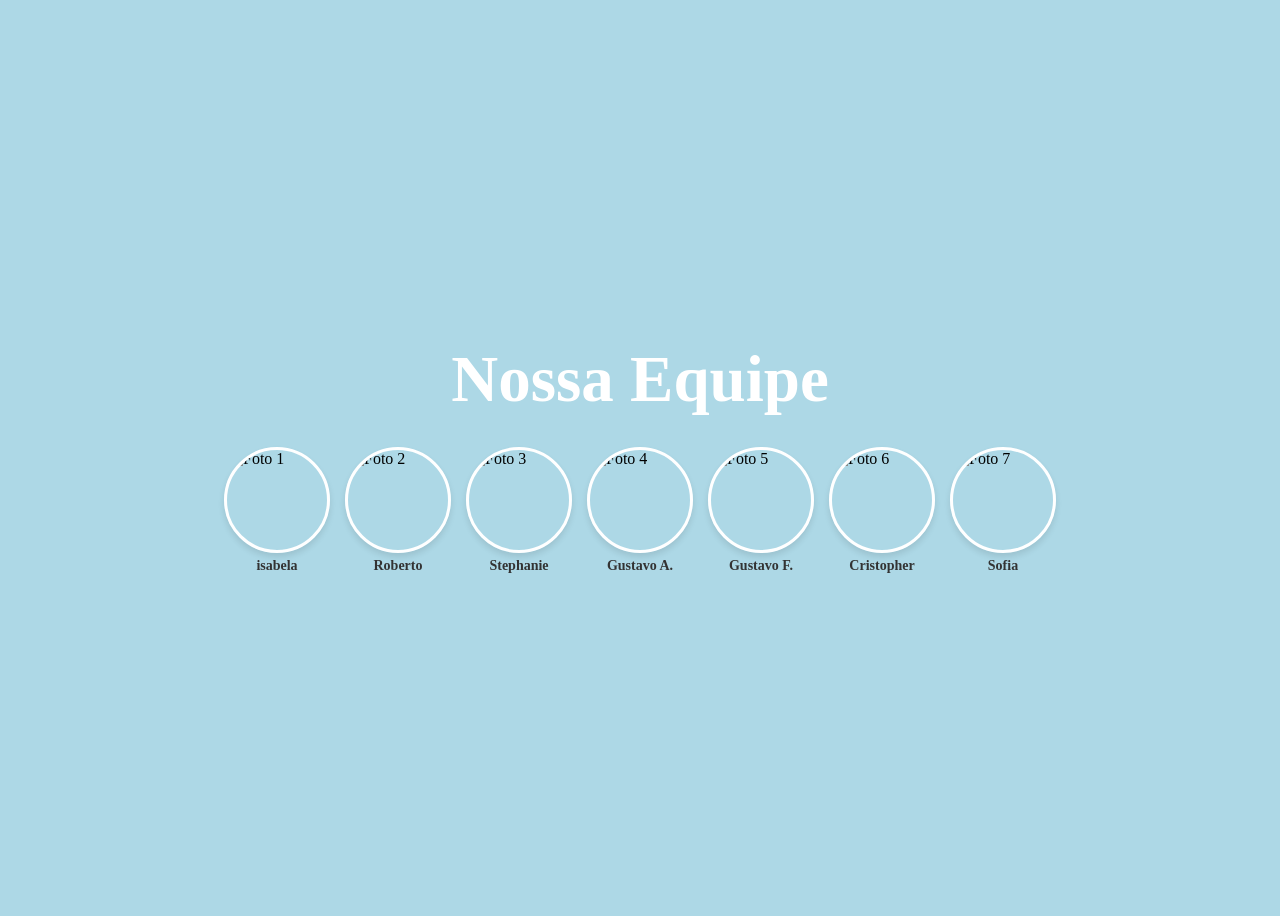
==== index.html @ e02d2d3e "Update index.html" ====
<!DOCTYPE html>
<html lang="pt-br">
<head>
    <meta charset="UTF-8">
    <meta name="viewport" content="width=device-width, initial-scale=1.0">
    <title>Fotos Redondas</title>
    <style>
        body {
            display: flex;
            flex-direction: column;
            justify-content: center;
            align-items: center;
            min-height: 100vh;
            background-color: #add8e6;
            flex-wrap: wrap;
            gap: 10px;
        }
        .titulo {
            font-size: 65px;
            font-weight: bold;
            color: #ffffff;
            margin-bottom: 20px;
        }
        .container {
            display: flex;
            flex-wrap: wrap;
            gap: 15px;
            justify-content: center;
        }
        .foto-container {
            display: flex;
            flex-direction: column;
            align-items: center;
        }
        .foto {
            width: 100px;
            height: 100px;
            border-radius: 50%;
            object-fit: cover;
            border: 3px solid #fff;
            box-shadow: 0 4px 6px rgba(0, 0, 0, 0.1);
            transition: transform 0.3s ease-in-out;
        }
        .foto:hover {
            transform: scale(1.2);
        }
        .nome {
            margin-top: 5px;
            font-size: 14px;
            font-weight: bold;
            color: #333;
            text-align: center;
        }
    </style>
</head>
<body>
    <div class="titulo"> Nossa Equipe</div>
    <div class="container">
        <div class="foto-container">
            <img src="Front-end/Imagens/IMG_20250402_075221.jpg" alt="Foto 1" class="foto">
            <div class="nome">isabela</div>
        </div>
        <div class="foto-container">
            <img src="https://via.placeholder.com/100" alt="Foto 2" class="foto">
            <div class="nome">Roberto</div>
        </div>
        <div class="foto-container">
            <img src="https://via.placeholder.com/100" alt="Foto 3" class="foto">
            <div class="nome">Stephanie</div>
        </div>
        <div class="foto-container">
            <img src="/mnt/data/IMG_20250402_075232.jpg" alt="Foto 4" class="foto">
            <div class="nome">Gustavo A.</div>
        </div>
        <div class="foto-container">
            <img src="https://via.placeholder.com/100" alt="Foto 5" class="foto">
            <div class="nome">Gustavo F.</div>
        </div>
        <div class="foto-container">
            <img src="https://via.placeholder.com/100" alt="Foto 6" class="foto">
            <div class="nome">Cristopher</div>
        </div>
        <div class="foto-container">
            <img src="https://via.placeholder.com/100" alt="Foto 7" class="foto">
            <div class="nome">Sofia</div>
        </div>
    </div>
</body>
</html>
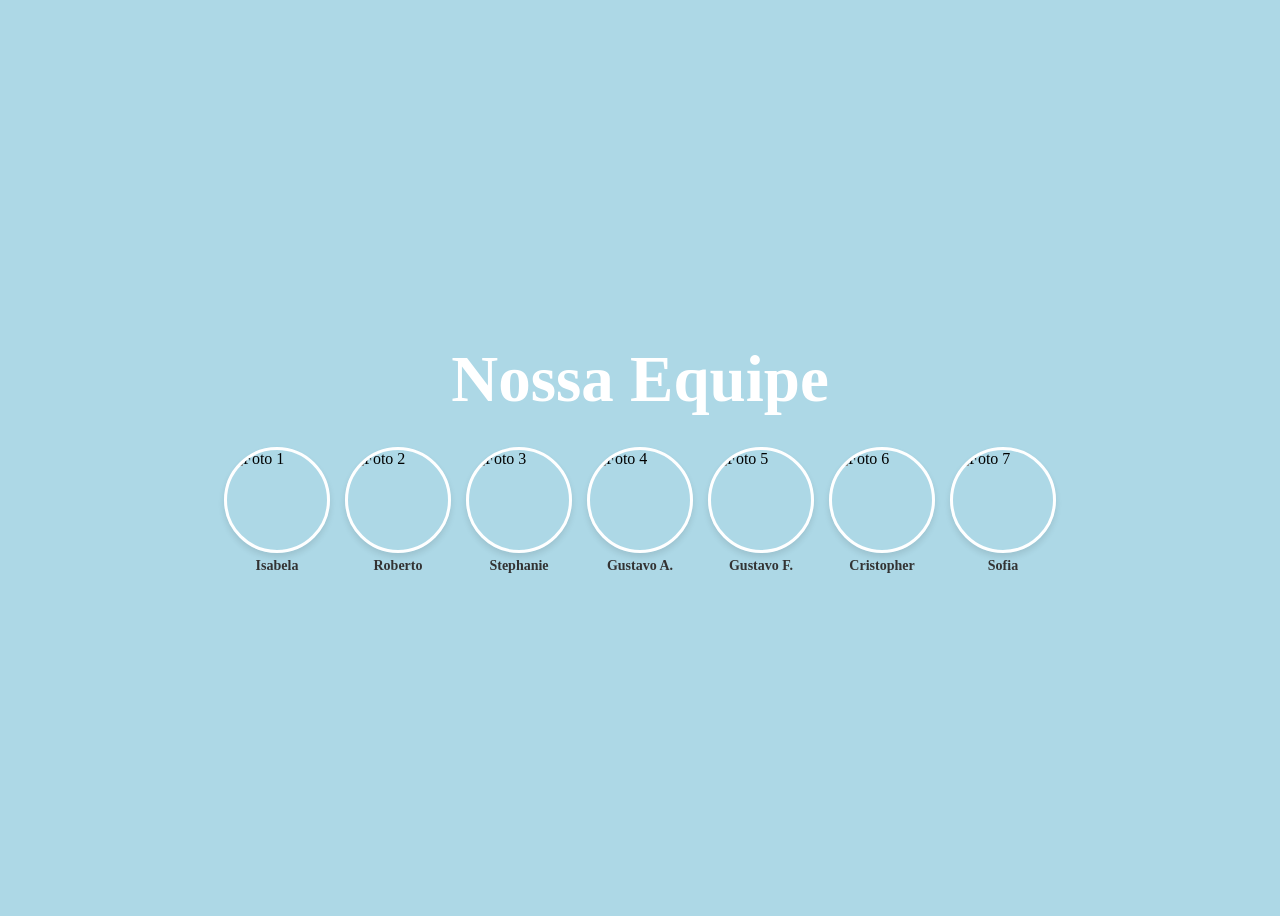
==== commit 68857a1e: "Update index.html" ====
--- a/index.html
+++ b/index.html
@@ -57,8 +57,8 @@
     <div class="titulo"> Nossa Equipe</div>
     <div class="container">
         <div class="foto-container">
-            <img src="Front-end/Imagens/IMG_20250402_075221.jpg" alt="Foto 1" class="foto">
-            <div class="nome">isabela</div>
+            <img src="https://via.placeholder.com/100" alt="Foto 1" class="foto">
+            <div class="nome">Isabela</div>
         </div>
         <div class="foto-container">
             <img src="https://via.placeholder.com/100" alt="Foto 2" class="foto">
@@ -69,7 +69,7 @@
             <div class="nome">Stephanie</div>
         </div>
         <div class="foto-container">
-            <img src="/mnt/data/IMG_20250402_075232.jpg" alt="Foto 4" class="foto">
+            <img src="IMG_20250402_075232.jpg" alt="Foto 4" class="foto">
             <div class="nome">Gustavo A.</div>
         </div>
         <div class="foto-container">
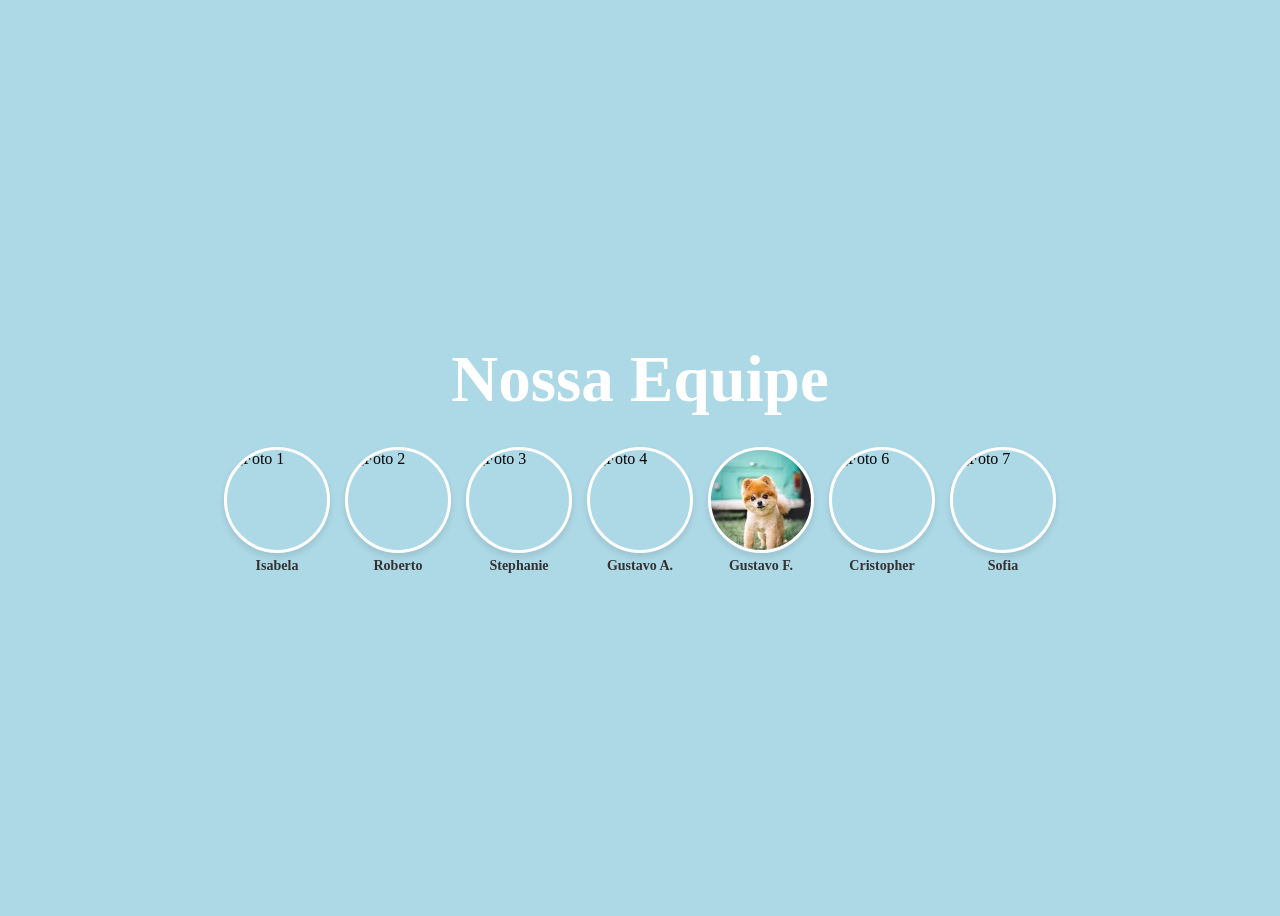
==== commit 2d73894a: "Update index.html" ====
--- a/index.html
+++ b/index.html
@@ -73,7 +73,7 @@
             <div class="nome">Gustavo A.</div>
         </div>
         <div class="foto-container">
-            <img src="https://via.placeholder.com/100" alt="Foto 5" class="foto">
+            <img src="[data-uri]" alt="Foto 5" class="foto">
             <div class="nome">Gustavo F.</div>
         </div>
         <div class="foto-container">
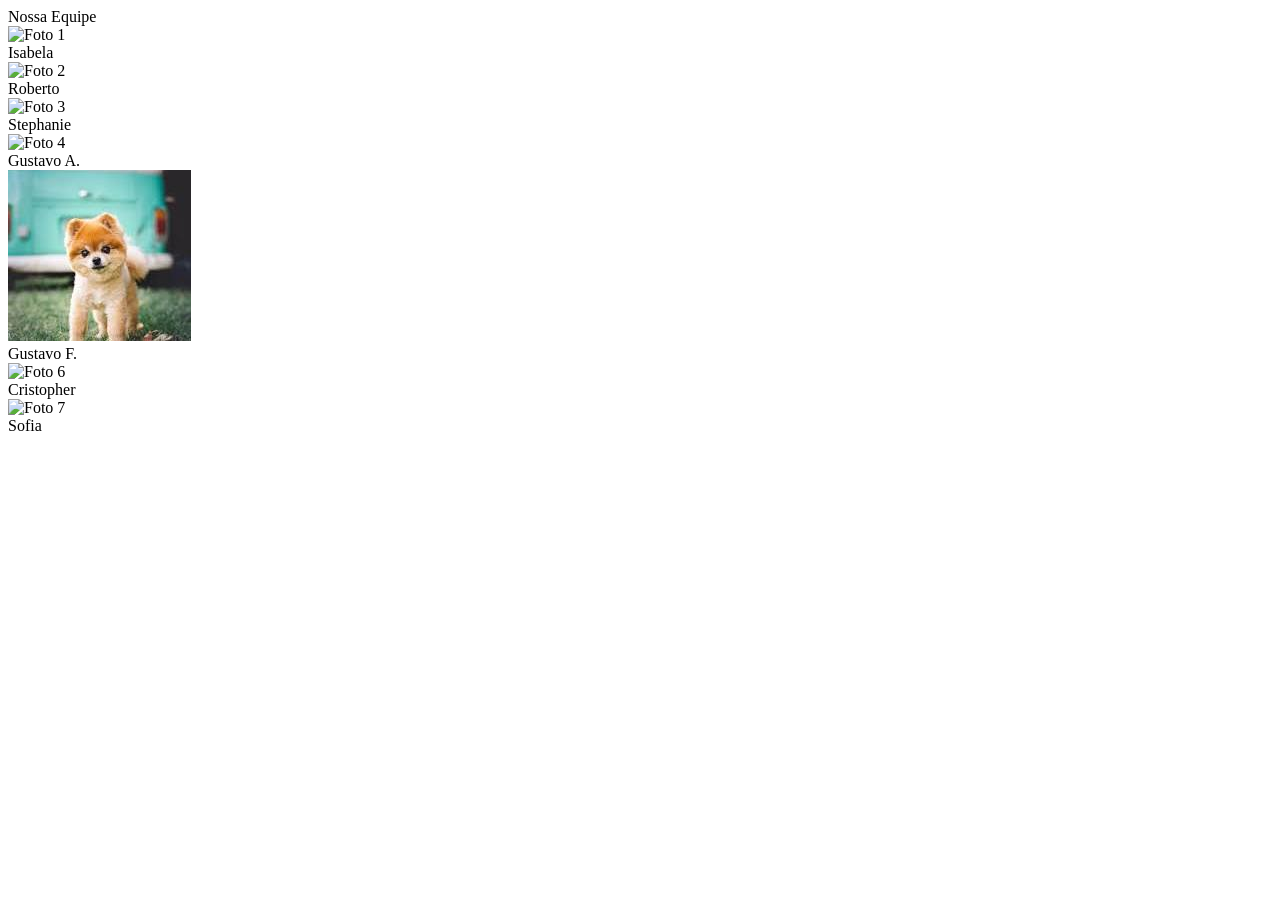
==== commit f21e593b: "Update index.html" ====
--- a/index.html
+++ b/index.html
@@ -1,57 +1,12 @@
+
 <!DOCTYPE html>
 <html lang="pt-br">
 <head>
     <meta charset="UTF-8">
     <meta name="viewport" content="width=device-width, initial-scale=1.0">
     <title>Fotos Redondas</title>
-    <style>
-        body {
-            display: flex;
-            flex-direction: column;
-            justify-content: center;
-            align-items: center;
-            min-height: 100vh;
-            background-color: #add8e6;
-            flex-wrap: wrap;
-            gap: 10px;
-        }
-        .titulo {
-            font-size: 65px;
-            font-weight: bold;
-            color: #ffffff;
-            margin-bottom: 20px;
-        }
-        .container {
-            display: flex;
-            flex-wrap: wrap;
-            gap: 15px;
-            justify-content: center;
-        }
-        .foto-container {
-            display: flex;
-            flex-direction: column;
-            align-items: center;
-        }
-        .foto {
-            width: 100px;
-            height: 100px;
-            border-radius: 50%;
-            object-fit: cover;
-            border: 3px solid #fff;
-            box-shadow: 0 4px 6px rgba(0, 0, 0, 0.1);
-            transition: transform 0.3s ease-in-out;
-        }
-        .foto:hover {
-            transform: scale(1.2);
-        }
-        .nome {
-            margin-top: 5px;
-            font-size: 14px;
-            font-weight: bold;
-            color: #333;
-            text-align: center;
-        }
-    </style>
+    <link rel="stylesheet" href="equipe.css">
+
 </head>
 <body>
     <div class="titulo"> Nossa Equipe</div>
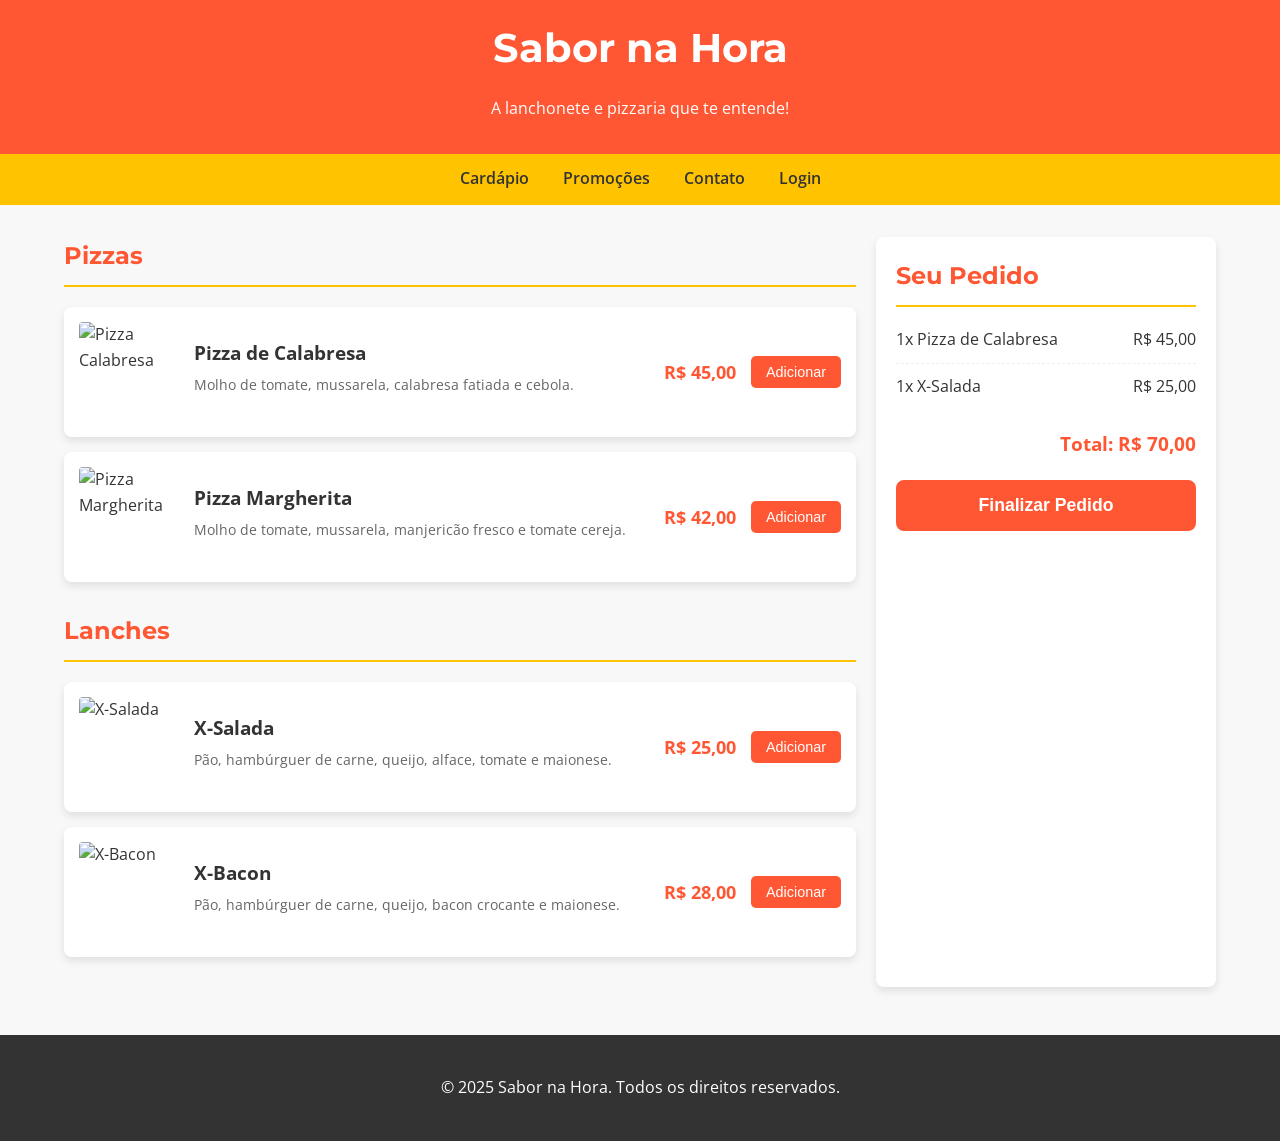
==== commit 9c72c618: "Update index.html" ====
--- a/index.html
+++ b/index.html
@@ -1,44 +1,111 @@
-
 <!DOCTYPE html>
-<html lang="pt-br">
+<html lang="pt-BR">
 <head>
     <meta charset="UTF-8">
     <meta name="viewport" content="width=device-width, initial-scale=1.0">
-    <title>Fotos Redondas</title>
-    <link rel="stylesheet" href="equipe.css">
-
+    <title>Sabor na Hora - Seu Pedido Online!</title>
+    <link rel="stylesheet" href="style.css">
+    <link href="https://fonts.googleapis.com/css2?family=Montserrat:wght@400;700&family=Open+Sans:wght@400;600&display=swap" rel="stylesheet">
 </head>
 <body>
-    <div class="titulo"> Nossa Equipe</div>
+    <header>
+        <h1>Sabor na Hora</h1>
+        <p>A lanchonete e pizzaria que te entende!</p>
+    </header>
+
+    <nav>
+        <ul>
+            <li><a href="#cardapio">Cardápio</a></li>
+            <li><a href="#promocoes">Promoções</a></li>
+            <li><a href="#contato">Contato</a></li>
+            <li><a href="#login">Login</a></li>
+        </ul>
+    </nav>
+
     <div class="container">
-        <div class="foto-container">
-            <img src="https://via.placeholder.com/100" alt="Foto 1" class="foto">
-            <div class="nome">Isabela</div>
-        </div>
-        <div class="foto-container">
-            <img src="https://via.placeholder.com/100" alt="Foto 2" class="foto">
-            <div class="nome">Roberto</div>
-        </div>
-        <div class="foto-container">
-            <img src="https://via.placeholder.com/100" alt="Foto 3" class="foto">
-            <div class="nome">Stephanie</div>
-        </div>
-        <div class="foto-container">
-            <img src="IMG_20250402_075232.jpg" alt="Foto 4" class="foto">
-            <div class="nome">Gustavo A.</div>
-        </div>
-        <div class="foto-container">
-            <img src="[data-uri]" alt="Foto 5" class="foto">
-            <div class="nome">Gustavo F.</div>
-        </div>
-        <div class="foto-container">
-            <img src="https://via.placeholder.com/100" alt="Foto 6" class="foto">
-            <div class="nome">Cristopher</div>
-        </div>
-        <div class="foto-container">
-            <img src="https://via.placeholder.com/100" alt="Foto 7" class="foto">
-            <div class="nome">Sofia</div>
-        </div>
+        <main class="main-content">
+            <section id="cardapio" class="category">
+                <h2>Pizzas</h2>
+                <div class="menu-item">
+                    <img src="https://via.placeholder.com/100" alt="Pizza Calabresa">
+                    <div class="item-details">
+                        <h3>Pizza de Calabresa</h3>
+                        <p>Molho de tomate, mussarela, calabresa fatiada e cebola.</p>
+                    </div>
+                    <div class="item-price">R$ 45,00</div>
+                    <button class="add-to-cart-btn">Adicionar</button>
+                </div>
+                <div class="menu-item">
+                    <img src="https://via.placeholder.com/100" alt="Pizza Margherita">
+                    <div class="item-details">
+                        <h3>Pizza Margherita</h3>
+                        <p>Molho de tomate, mussarela, manjericão fresco e tomate cereja.</p>
+                    </div>
+                    <div class="item-price">R$ 42,00</div>
+                    <button class="add-to-cart-btn">Adicionar</button>
+                </div>
+            </section>
+
+            <section class="category">
+                <h2>Lanches</h2>
+                <div class="menu-item">
+                    <img src="https://via.placeholder.com/100" alt="X-Salada">
+                    <div class="item-details">
+                        <h3>X-Salada</h3>
+                        <p>Pão, hambúrguer de carne, queijo, alface, tomate e maionese.</p>
+                    </div>
+                    <div class="item-price">R$ 25,00</div>
+                    <button class="add-to-cart-btn">Adicionar</button>
+                </div>
+                <div class="menu-item">
+                    <img src="https://via.placeholder.com/100" alt="X-Bacon">
+                    <div class="item-details">
+                        <h3>X-Bacon</h3>
+                        <p>Pão, hambúrguer de carne, queijo, bacon crocante e maionese.</p>
+                    </div>
+                    <div class="item-price">R$ 28,00</div>
+                    <button class="add-to-cart-btn">Adicionar</button>
+                </div>
+            </section>
+        </main>
+
+        <aside class="sidebar">
+            <h2>Seu Pedido</h2>
+            <div id="cart-items">
+                <div class="cart-item">
+                    <span>1x Pizza de Calabresa</span>
+                    <span>R$ 45,00</span>
+                </div>
+                <div class="cart-item">
+                    <span>1x X-Salada</span>
+                    <span>R$ 25,00</span>
+                </div>
+            </div>
+            <div class="cart-total">
+                Total: R$ 70,00
+            </div>
+            <button class="checkout-btn">Finalizar Pedido</button>
+        </aside>
     </div>
+
+    <footer>
+        <p>&copy; 2025 Sabor na Hora. Todos os direitos reservados.</p>
+    </footer>
+
+    <script>
+        // Este é um exemplo simplificado. Em um sistema real, você teria lógica JavaScript complexa
+        // para adicionar/remover itens do carrinho, calcular totais, integrar com APIs de pagamento, etc.
+        document.querySelectorAll('.add-to-cart-btn').forEach(button => {
+            button.addEventListener('click', () => {
+                alert('Item adicionado ao carrinho! (Funcionalidade de um sistema real)');
+                // Aqui você adicionaria a lógica para manipular o DOM e atualizar o carrinho
+            });
+        });
+
+        document.querySelector('.checkout-btn').addEventListener('click', () => {
+            alert('Redirecionando para o checkout! (Funcionalidade de um sistema real)');
+            // Aqui você adicionaria a lógica para enviar o pedido para o backend
+        });
+    </script>
 </body>
 </html>
--- a/style.css
+++ b/style.css
@@ -0,0 +1,218 @@
+/* Estilos CSS */
+:root {
+    --cor-principal: #FF5733; /* Laranja avermelhado, vibrante */
+    --cor-secundaria: #FFC300; /* Amarelo quente */
+    --cor-fundo: #F8F8F8; /* Cinza claro, quase branco */
+    --cor-texto: #333; /* Cinza escuro para texto */
+    --cor-card-fundo: #FFF; /* Branco para cards */
+    --sombra-leve: 0 4px 8px rgba(0,0,0,0.1);
+}
+
+body {
+    font-family: 'Open Sans', sans-serif;
+    margin: 0;
+    padding: 0;
+    background-color: var(--cor-fundo);
+    color: var(--cor-texto);
+    line-height: 1.6;
+}
+
+header {
+    background-color: var(--cor-principal);
+    color: white;
+    padding: 1rem 0;
+    text-align: center;
+    box-shadow: var(--sombra-leve);
+}
+
+header h1 {
+    font-family: 'Montserrat', sans-serif;
+    margin: 0;
+    font-size: 2.5rem;
+}
+
+nav {
+    background-color: var(--cor-secundaria);
+    padding: 0.8rem 0;
+    text-align: center;
+}
+
+nav ul {
+    list-style: none;
+    padding: 0;
+    margin: 0;
+}
+
+nav ul li {
+    display: inline-block;
+    margin: 0 15px;
+}
+
+nav ul li a {
+    color: var(--cor-texto);
+    text-decoration: none;
+    font-weight: 600;
+    transition: color 0.3s ease;
+}
+
+nav ul li a:hover {
+    color: var(--cor-principal);
+}
+
+.container {
+    width: 90%;
+    max-width: 1200px;
+    margin: 2rem auto;
+    display: flex;
+    flex-wrap: wrap;
+    gap: 20px;
+}
+
+.main-content {
+    flex: 3;
+    min-width: 60%;
+}
+
+.sidebar {
+    flex: 1;
+    min-width: 300px;
+    background-color: var(--cor-card-fundo);
+    padding: 20px;
+    border-radius: 8px;
+    box-shadow: var(--sombra-leve);
+    position: sticky;
+    top: 20px; /* Para fixar a barra lateral na rolagem */
+}
+
+h2 {
+    font-family: 'Montserrat', sans-serif;
+    color: var(--cor-principal);
+    border-bottom: 2px solid var(--cor-secundaria);
+    padding-bottom: 10px;
+    margin-top: 0;
+}
+
+.category {
+    margin-bottom: 30px;
+}
+
+.menu-item {
+    display: flex;
+    background-color: var(--cor-card-fundo);
+    margin-bottom: 15px;
+    padding: 15px;
+    border-radius: 8px;
+    box-shadow: var(--sombra-leve);
+    align-items: center;
+    gap: 15px;
+}
+
+.menu-item img {
+    width: 100px;
+    height: 100px;
+    object-fit: cover;
+    border-radius: 4px;
+}
+
+.item-details {
+    flex-grow: 1;
+}
+
+.item-details h3 {
+    margin: 0 0 5px 0;
+    color: var(--cor-texto);
+}
+
+.item-details p {
+    margin: 0 0 10px 0;
+    font-size: 0.9em;
+    color: #666;
+}
+
+.item-price {
+    font-weight: bold;
+    color: var(--cor-principal);
+    font-size: 1.1em;
+    text-align: right;
+    white-space: nowrap; /* Impede que o preço quebre linha */
+}
+
+.add-to-cart-btn {
+    background-color: var(--cor-principal);
+    color: white;
+    border: none;
+    padding: 8px 15px;
+    border-radius: 5px;
+    cursor: pointer;
+    font-size: 0.9em;
+    transition: background-color 0.3s ease;
+}
+
+.add-to-cart-btn:hover {
+    background-color: #e04a2c;
+}
+
+.cart-item {
+    display: flex;
+    justify-content: space-between;
+    align-items: center;
+    margin-bottom: 10px;
+    padding-bottom: 10px;
+    border-bottom: 1px dashed #eee;
+}
+
+.cart-item:last-child {
+    border-bottom: none;
+}
+
+.cart-total {
+    text-align: right;
+    font-size: 1.2em;
+    font-weight: bold;
+    margin-top: 20px;
+    color: var(--cor-principal);
+}
+
+.checkout-btn {
+    background-color: var(--cor-principal);
+    color: white;
+    border: none;
+    width: 100%;
+    padding: 15px;
+    border-radius: 8px;
+    cursor: pointer;
+    font-size: 1.1em;
+    font-weight: bold;
+    margin-top: 20px;
+    transition: background-color 0.3s ease;
+}
+
+.checkout-btn:hover {
+    background-color: #e04a2c;
+}
+
+footer {
+    background-color: var(--cor-texto);
+    color: white;
+    text-align: center;
+    padding: 1.5rem 0;
+    margin-top: 3rem;
+}
+
+/* Responsividade Básica */
+@media (max-width: 768px) {
+    .container {
+        flex-direction: column;
+        margin: 1rem auto;
+    }
+    .main-content, .sidebar {
+        min-width: 100%;
+    }
+    .sidebar {
+        position: static; /* Desativar sticky em telas pequenas */
+        margin-top: 20px;
+    }
+    header h1 {
+        font-size: 2rem;
+    }
+}
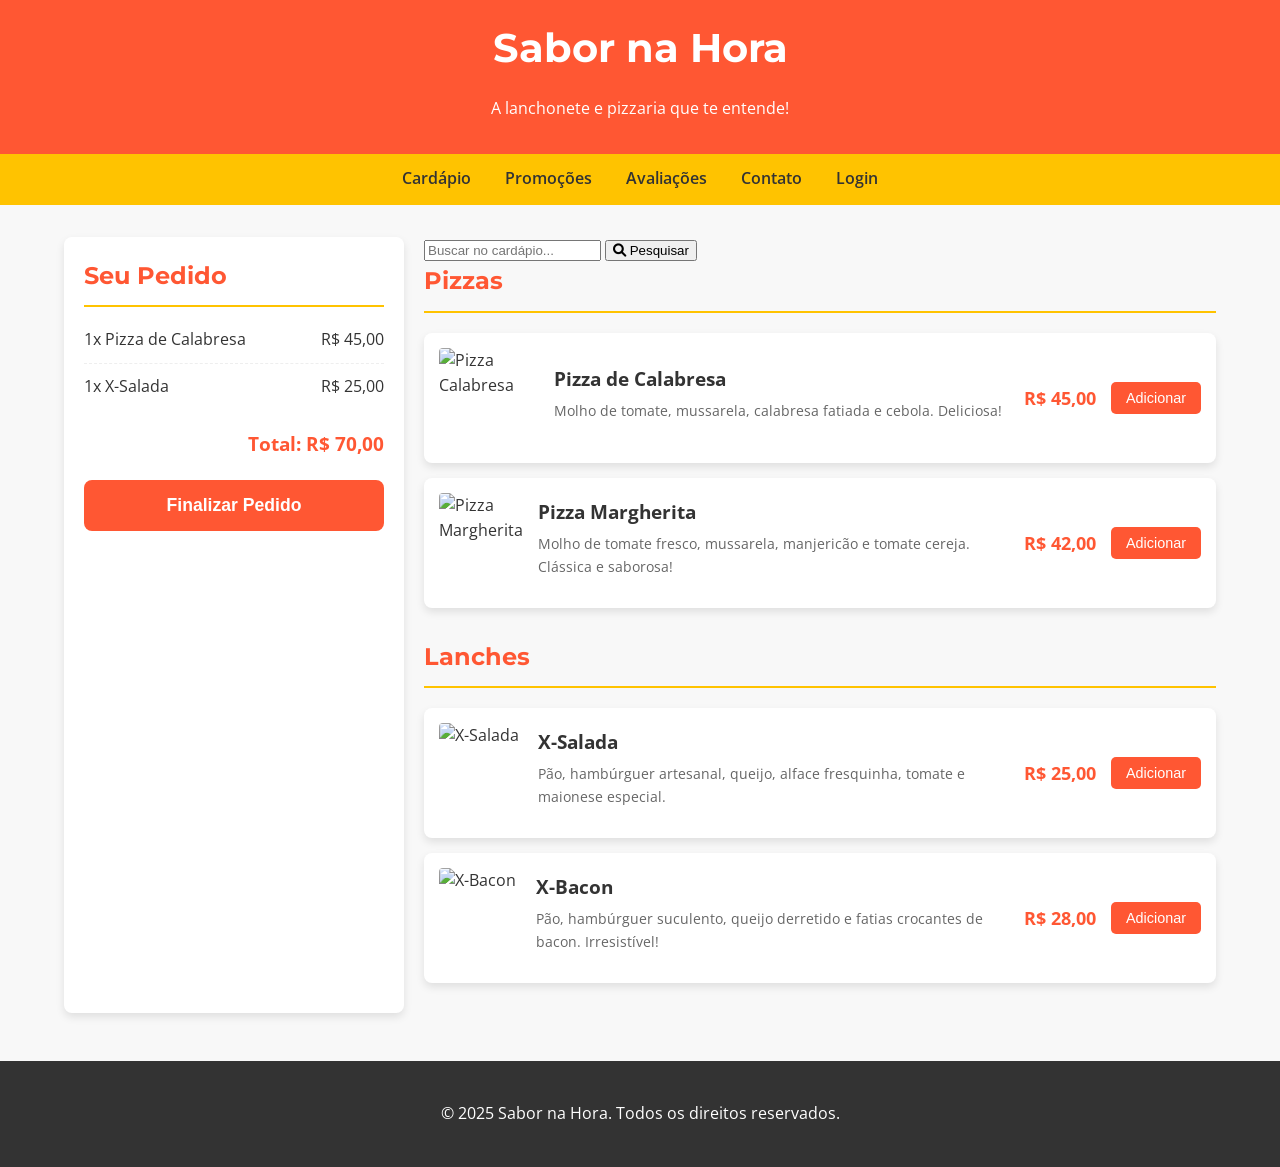
==== commit 6294ef8e: "Update index.html" ====
--- a/index.html
+++ b/index.html
@@ -6,7 +6,7 @@
     <title>Sabor na Hora - Seu Pedido Online!</title>
     <link rel="stylesheet" href="style.css">
     <link href="https://fonts.googleapis.com/css2?family=Montserrat:wght@400;700&family=Open+Sans:wght@400;600&display=swap" rel="stylesheet">
-</head>
+    <link rel="stylesheet" href="https://cdnjs.cloudflare.com/ajax/libs/font-awesome/6.0.0-beta3/css/all.min.css"> </head>
 <body>
     <header>
         <h1>Sabor na Hora</h1>
@@ -17,58 +17,12 @@
         <ul>
             <li><a href="#cardapio">Cardápio</a></li>
             <li><a href="#promocoes">Promoções</a></li>
-            <li><a href="#contato">Contato</a></li>
+            <li><a href="avaliacoes.html">Avaliações</a></li> <li><a href="#contato">Contato</a></li>
             <li><a href="#login">Login</a></li>
         </ul>
     </nav>
 
     <div class="container">
-        <main class="main-content">
-            <section id="cardapio" class="category">
-                <h2>Pizzas</h2>
-                <div class="menu-item">
-                    <img src="https://via.placeholder.com/100" alt="Pizza Calabresa">
-                    <div class="item-details">
-                        <h3>Pizza de Calabresa</h3>
-                        <p>Molho de tomate, mussarela, calabresa fatiada e cebola.</p>
-                    </div>
-                    <div class="item-price">R$ 45,00</div>
-                    <button class="add-to-cart-btn">Adicionar</button>
-                </div>
-                <div class="menu-item">
-                    <img src="https://via.placeholder.com/100" alt="Pizza Margherita">
-                    <div class="item-details">
-                        <h3>Pizza Margherita</h3>
-                        <p>Molho de tomate, mussarela, manjericão fresco e tomate cereja.</p>
-                    </div>
-                    <div class="item-price">R$ 42,00</div>
-                    <button class="add-to-cart-btn">Adicionar</button>
-                </div>
-            </section>
-
-            <section class="category">
-                <h2>Lanches</h2>
-                <div class="menu-item">
-                    <img src="https://via.placeholder.com/100" alt="X-Salada">
-                    <div class="item-details">
-                        <h3>X-Salada</h3>
-                        <p>Pão, hambúrguer de carne, queijo, alface, tomate e maionese.</p>
-                    </div>
-                    <div class="item-price">R$ 25,00</div>
-                    <button class="add-to-cart-btn">Adicionar</button>
-                </div>
-                <div class="menu-item">
-                    <img src="https://via.placeholder.com/100" alt="X-Bacon">
-                    <div class="item-details">
-                        <h3>X-Bacon</h3>
-                        <p>Pão, hambúrguer de carne, queijo, bacon crocante e maionese.</p>
-                    </div>
-                    <div class="item-price">R$ 28,00</div>
-                    <button class="add-to-cart-btn">Adicionar</button>
-                </div>
-            </section>
-        </main>
-
         <aside class="sidebar">
             <h2>Seu Pedido</h2>
             <div id="cart-items">
@@ -86,6 +40,57 @@
             </div>
             <button class="checkout-btn">Finalizar Pedido</button>
         </aside>
+
+        <main class="main-content">
+            <div class="search-bar">
+                <input type="text" placeholder="Buscar no cardápio...">
+                <button><i class="fas fa-search"></i> Pesquisar</button>
+            </div>
+
+            <section id="cardapio" class="category">
+                <h2>Pizzas</h2>
+                <div class="menu-item">
+                    <img src="https://via.placeholder.com/150/FF5733/FFFFFF?text=Pizza" alt="Pizza Calabresa">
+                    <div class="item-details">
+                        <h3>Pizza de Calabresa</h3>
+                        <p>Molho de tomate, mussarela, calabresa fatiada e cebola. Deliciosa!</p>
+                    </div>
+                    <div class="item-price">R$ 45,00</div>
+                    <button class="add-to-cart-btn" data-item-name="Pizza Calabresa" data-item-price="45.00">Adicionar</button>
+                </div>
+                <div class="menu-item">
+                    <img src="https://via.placeholder.com/150/FFC300/333333?text=Pizza" alt="Pizza Margherita">
+                    <div class="item-details">
+                        <h3>Pizza Margherita</h3>
+                        <p>Molho de tomate fresco, mussarela, manjericão e tomate cereja. Clássica e saborosa!</p>
+                    </div>
+                    <div class="item-price">R$ 42,00</div>
+                    <button class="add-to-cart-btn" data-item-name="Pizza Margherita" data-item-price="42.00">Adicionar</button>
+                </div>
+            </section>
+
+            <section class="category">
+                <h2>Lanches</h2>
+                <div class="menu-item">
+                    <img src="https://via.placeholder.com/150/FF5733/FFFFFF?text=Lanche" alt="X-Salada">
+                    <div class="item-details">
+                        <h3>X-Salada</h3>
+                        <p>Pão, hambúrguer artesanal, queijo, alface fresquinha, tomate e maionese especial.</p>
+                    </div>
+                    <div class="item-price">R$ 25,00</div>
+                    <button class="add-to-cart-btn" data-item-name="X-Salada" data-item-price="25.00">Adicionar</button>
+                </div>
+                <div class="menu-item">
+                    <img src="https://via.placeholder.com/150/FFC300/333333?text=Lanche" alt="X-Bacon">
+                    <div class="item-details">
+                        <h3>X-Bacon</h3>
+                        <p>Pão, hambúrguer suculento, queijo derretido e fatias crocantes de bacon. Irresistível!</p>
+                    </div>
+                    <div class="item-price">R$ 28,00</div>
+                    <button class="add-to-cart-btn" data-item-name="X-Bacon" data-item-price="28.00">Adicionar</button>
+                </div>
+            </section>
+        </main>
     </div>
 
     <footer>
@@ -93,19 +98,74 @@
     </footer>
 
     <script>
-        // Este é um exemplo simplificado. Em um sistema real, você teria lógica JavaScript complexa
-        // para adicionar/remover itens do carrinho, calcular totais, integrar com APIs de pagamento, etc.
+        // Lógica JavaScript SIMULADA para interatividade
+        // EM UM SISTEMA REAL, ESTA LÓGICA SERIA MUITO MAIS COMPLEXA
+        // E ENVOLVERIA COMUNICAÇÃO COM UM BACK-END E BANCO DE DADOS.
+
+        let cart = [
+            { name: "Pizza de Calabresa", price: 45.00, qty: 1 },
+            { name: "X-Salada", price: 25.00, qty: 1 }
+        ];
+
+        function updateCartDisplay() {
+            const cartItemsContainer = document.getElementById('cart-items');
+            cartItemsContainer.innerHTML = ''; // Limpa o carrinho atual
+            let total = 0;
+
+            cart.forEach(item => {
+                const cartItemDiv = document.createElement('div');
+                cartItemDiv.classList.add('cart-item');
+                cartItemDiv.innerHTML = `
+                    <span>${item.qty}x ${item.name}</span>
+                    <span>R$ ${(item.price * item.qty).toFixed(2).replace('.', ',')}</span>
+                `;
+                cartItemsContainer.appendChild(cartItemDiv);
+                total += item.price * item.qty;
+            });
+
+            document.querySelector('.cart-total').innerHTML = `Total: R$ ${total.toFixed(2).replace('.', ',')}`;
+
+            if (cart.length === 0) {
+                cartItemsContainer.innerHTML = '<p style="text-align: center; color: #777;">Seu carrinho está vazio.</p>';
+            }
+        }
+
         document.querySelectorAll('.add-to-cart-btn').forEach(button => {
-            button.addEventListener('click', () => {
-                alert('Item adicionado ao carrinho! (Funcionalidade de um sistema real)');
-                // Aqui você adicionaria a lógica para manipular o DOM e atualizar o carrinho
+            button.addEventListener('click', (event) => {
+                const itemName = event.target.dataset.itemName;
+                const itemPrice = parseFloat(event.target.dataset.itemPrice);
+
+                const existingItem = cart.find(item => item.name === itemName);
+                if (existingItem) {
+                    existingItem.qty++;
+                } else {
+                    cart.push({ name: itemName, price: itemPrice, qty: 1 });
+                }
+                alert(`"${itemName}" adicionado ao carrinho!`);
+                updateCartDisplay();
             });
         });
 
         document.querySelector('.checkout-btn').addEventListener('click', () => {
-            alert('Redirecionando para o checkout! (Funcionalidade de um sistema real)');
-            // Aqui você adicionaria a lógica para enviar o pedido para o backend
+            if (cart.length > 0) {
+                alert('Processando seu pedido... (Em um sistema real, aqui você iria para uma página de checkout/pagamento)');
+                // Em um sistema real, os dados do carrinho seriam enviados para o backend
+                console.log('Pedido a ser enviado:', cart);
+                cart = []; // Esvazia o carrinho após "finalizar"
+                updateCartDisplay();
+            } else {
+                alert('Seu carrinho está vazio! Adicione itens antes de finalizar.');
+            }
         });
+
+        document.querySelector('.search-bar button').addEventListener('click', () => {
+            const searchTerm = document.querySelector('.search-bar input[type="text"]').value;
+            alert(`Pesquisando por: "${searchTerm}" (Em um sistema real, isso filtraria o cardápio)`);
+            // Lógica de filtragem ou busca no backend viria aqui
+        });
+
+        // Inicializa o display do carrinho
+        updateCartDisplay();
     </script>
 </body>
 </html>
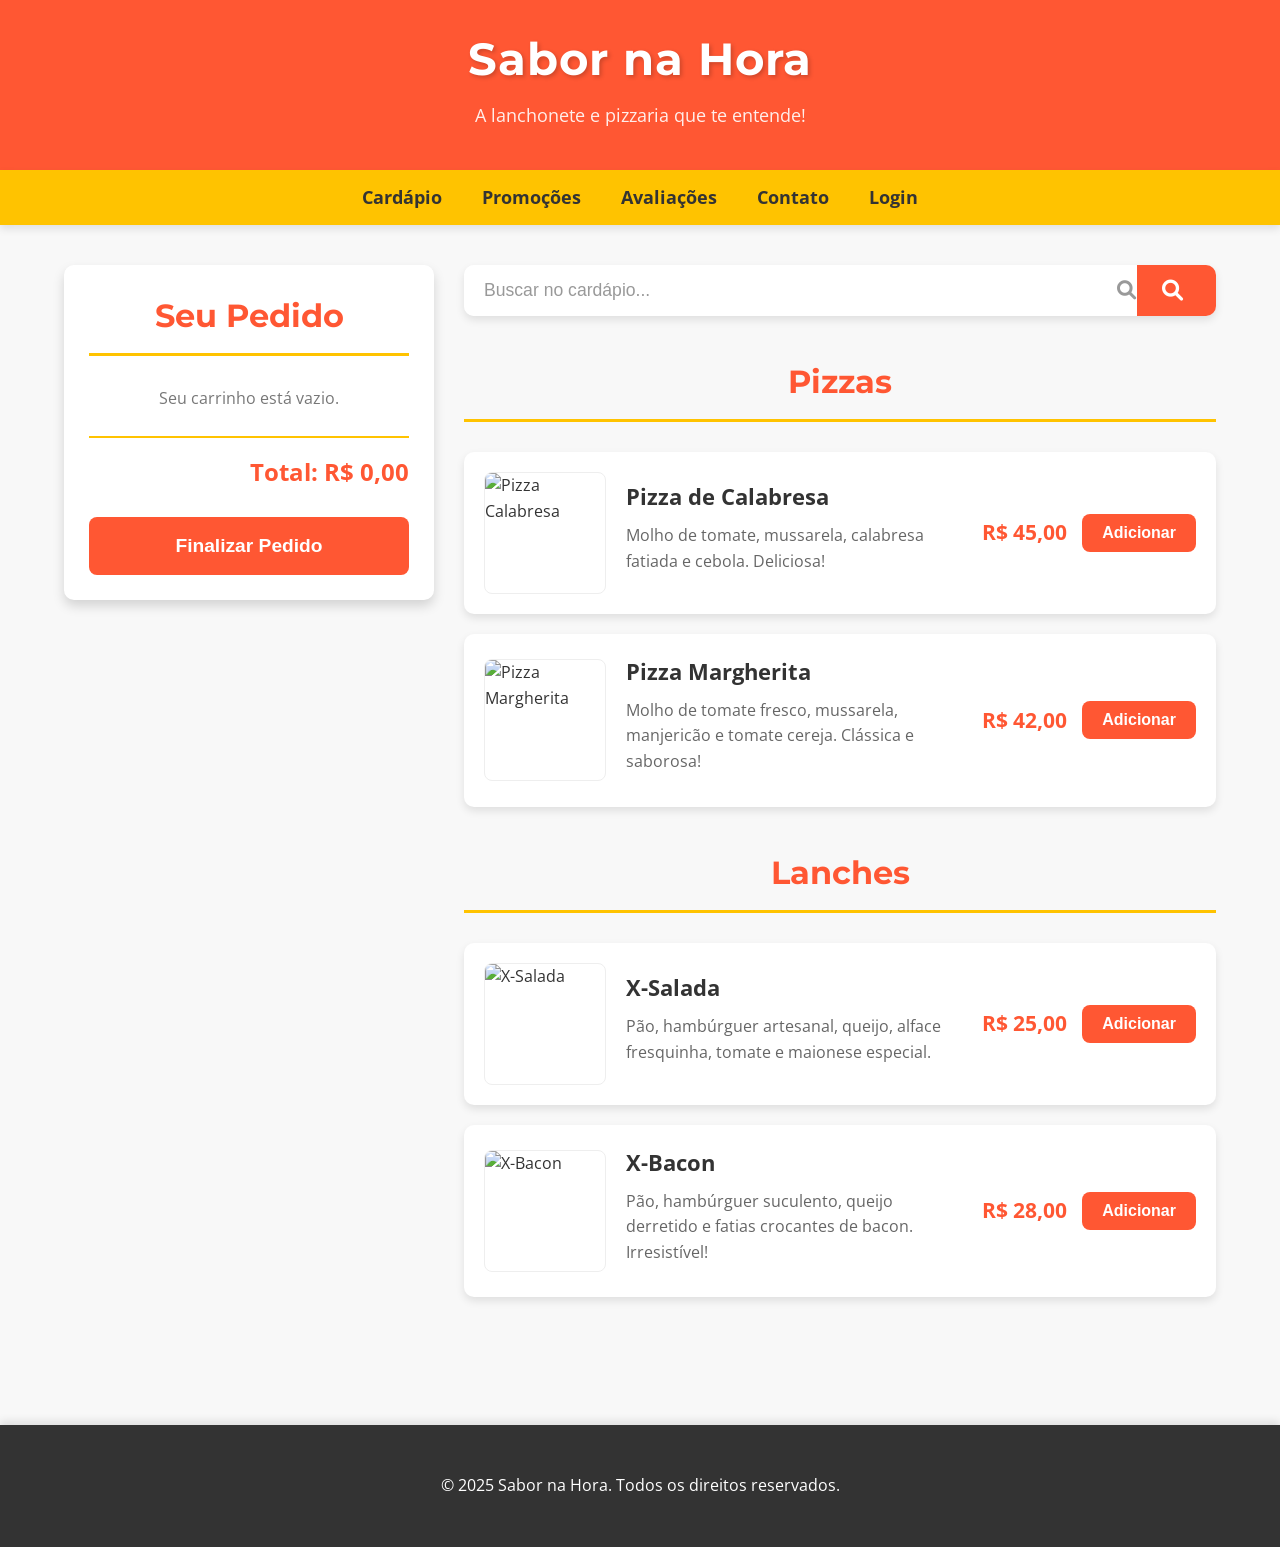
==== commit b50dd166: "Update index.html" ====
--- a/index.html
+++ b/index.html
@@ -17,7 +17,8 @@
         <ul>
             <li><a href="#cardapio">Cardápio</a></li>
             <li><a href="#promocoes">Promoções</a></li>
-            <li><a href="avaliacoes.html">Avaliações</a></li> <li><a href="#contato">Contato</a></li>
+            <li><a href="avaliacoes.html">Avaliações</a></li>
+            <li><a href="#contato">Contato</a></li>
             <li><a href="#login">Login</a></li>
         </ul>
     </nav>
@@ -26,17 +27,10 @@
         <aside class="sidebar">
             <h2>Seu Pedido</h2>
             <div id="cart-items">
-                <div class="cart-item">
-                    <span>1x Pizza de Calabresa</span>
-                    <span>R$ 45,00</span>
+                <p style="text-align: center; color: #777;">Seu carrinho está vazio.</p>
                 </div>
-                <div class="cart-item">
-                    <span>1x X-Salada</span>
-                    <span>R$ 25,00</span>
-                </div>
-            </div>
             <div class="cart-total">
-                Total: R$ 70,00
+                Total: R$ 0,00
             </div>
             <button class="checkout-btn">Finalizar Pedido</button>
         </aside>
@@ -44,8 +38,7 @@
         <main class="main-content">
             <div class="search-bar">
                 <input type="text" placeholder="Buscar no cardápio...">
-                <button><i class="fas fa-search"></i> Pesquisar</button>
-            </div>
+                <i class="fas fa-search"></i> <button><i class="fas fa-search"></i></button> </div>
 
             <section id="cardapio" class="category">
                 <h2>Pizzas</h2>
@@ -99,35 +92,28 @@
 
     <script>
         // Lógica JavaScript SIMULADA para interatividade
-        // EM UM SISTEMA REAL, ESTA LÓGICA SERIA MUITO MAIS COMPLEXA
-        // E ENVOLVERIA COMUNICAÇÃO COM UM BACK-END E BANCO DE DADOS.
-
-        let cart = [
-            { name: "Pizza de Calabresa", price: 45.00, qty: 1 },
-            { name: "X-Salada", price: 25.00, qty: 1 }
-        ];
+        let cart = []; // Começa com o carrinho vazio
 
         function updateCartDisplay() {
             const cartItemsContainer = document.getElementById('cart-items');
-            cartItemsContainer.innerHTML = ''; // Limpa o carrinho atual
+            cartItemsContainer.innerHTML = '';
             let total = 0;
-
-            cart.forEach(item => {
-                const cartItemDiv = document.createElement('div');
-                cartItemDiv.classList.add('cart-item');
-                cartItemDiv.innerHTML = `
-                    <span>${item.qty}x ${item.name}</span>
-                    <span>R$ ${(item.price * item.qty).toFixed(2).replace('.', ',')}</span>
-                `;
-                cartItemsContainer.appendChild(cartItemDiv);
-                total += item.price * item.qty;
-            });
-
-            document.querySelector('.cart-total').innerHTML = `Total: R$ ${total.toFixed(2).replace('.', ',')}`;
 
             if (cart.length === 0) {
                 cartItemsContainer.innerHTML = '<p style="text-align: center; color: #777;">Seu carrinho está vazio.</p>';
+            } else {
+                cart.forEach(item => {
+                    const cartItemDiv = document.createElement('div');
+                    cartItemDiv.classList.add('cart-item');
+                    cartItemDiv.innerHTML = `
+                        <span>${item.qty}x ${item.name}</span>
+                        <span>R$ ${(item.price * item.qty).toFixed(2).replace('.', ',')}</span>
+                    `;
+                    cartItemsContainer.appendChild(cartItemDiv);
+                    total += item.price * item.qty;
+                });
             }
+            document.querySelector('.cart-total').innerHTML = `Total: R$ ${total.toFixed(2).replace('.', ',')}`;
         }
 
         document.querySelectorAll('.add-to-cart-btn').forEach(button => {
@@ -149,9 +135,8 @@
         document.querySelector('.checkout-btn').addEventListener('click', () => {
             if (cart.length > 0) {
                 alert('Processando seu pedido... (Em um sistema real, aqui você iria para uma página de checkout/pagamento)');
-                // Em um sistema real, os dados do carrinho seriam enviados para o backend
                 console.log('Pedido a ser enviado:', cart);
-                cart = []; // Esvazia o carrinho após "finalizar"
+                cart = [];
                 updateCartDisplay();
             } else {
                 alert('Seu carrinho está vazio! Adicione itens antes de finalizar.');
@@ -161,10 +146,9 @@
         document.querySelector('.search-bar button').addEventListener('click', () => {
             const searchTerm = document.querySelector('.search-bar input[type="text"]').value;
             alert(`Pesquisando por: "${searchTerm}" (Em um sistema real, isso filtraria o cardápio)`);
-            // Lógica de filtragem ou busca no backend viria aqui
         });
 
-        // Inicializa o display do carrinho
+        // Inicializa o display do carrinho ao carregar a página
         updateCartDisplay();
     </script>
 </body>
--- a/style.css
+++ b/style.css
@@ -1,4 +1,4 @@
-/* Estilos CSS */
+/* Variáveis de cores e sombras */
 :root {
     --cor-principal: #FF5733; /* Laranja avermelhado, vibrante */
     --cor-secundaria: #FFC300; /* Amarelo quente */
@@ -6,8 +6,11 @@
     --cor-texto: #333; /* Cinza escuro para texto */
     --cor-card-fundo: #FFF; /* Branco para cards */
     --sombra-leve: 0 4px 8px rgba(0,0,0,0.1);
-}
-
+    --sombra-media: 0 6px 12px rgba(0,0,0,0.15);
+    --sombra-forte: 0 10px 20px rgba(0,0,0,0.2);
+}
+
+/* Estilos globais do corpo */
 body {
     font-family: 'Open Sans', sans-serif;
     margin: 0;
@@ -15,103 +18,149 @@
     background-color: var(--cor-fundo);
     color: var(--cor-texto);
     line-height: 1.6;
-}
-
+    display: flex;
+    flex-direction: column;
+    min-height: 100vh; /* Garante que o footer fique no final */
+}
+
+/* Cabeçalho */
 header {
     background-color: var(--cor-principal);
     color: white;
-    padding: 1rem 0;
+    padding: 1.5rem 0;
     text-align: center;
-    box-shadow: var(--sombra-leve);
+    box-shadow: var(--sombra-media);
 }
 
 header h1 {
     font-family: 'Montserrat', sans-serif;
     margin: 0;
-    font-size: 2.5rem;
-}
-
+    font-size: 2.8rem;
+    letter-spacing: 1px;
+    text-shadow: 2px 2px 4px rgba(0,0,0,0.2);
+}
+
+header p {
+    margin-top: 5px;
+    font-size: 1.1rem;
+    opacity: 0.9;
+}
+
+/* Navegação */
 nav {
     background-color: var(--cor-secundaria);
     padding: 0.8rem 0;
     text-align: center;
+    box-shadow: var(--sombra-leve);
 }
 
 nav ul {
     list-style: none;
     padding: 0;
     margin: 0;
+    display: flex;
+    justify-content: center;
+    flex-wrap: wrap;
 }
 
 nav ul li {
-    display: inline-block;
-    margin: 0 15px;
+    margin: 0 20px;
 }
 
 nav ul li a {
     color: var(--cor-texto);
     text-decoration: none;
-    font-weight: 600;
-    transition: color 0.3s ease;
+    font-weight: 700;
+    font-size: 1.1rem;
+    padding: 5px 0;
+    transition: color 0.3s ease, border-bottom 0.3s ease;
 }
 
 nav ul li a:hover {
     color: var(--cor-principal);
-}
-
+    border-bottom: 2px solid var(--cor-principal);
+}
+
+/* Container principal (para cardápio e carrinho) */
 .container {
     width: 90%;
-    max-width: 1200px;
-    margin: 2rem auto;
+    max-width: 1300px;
+    margin: 2.5rem auto;
     display: flex;
     flex-wrap: wrap;
-    gap: 20px;
-}
-
+    gap: 30px;
+    flex-grow: 1;
+}
+
+/* Barra Lateral (Meu Pedido) - AGORA À ESQUERDA */
+.sidebar {
+    flex: 1;
+    min-width: 320px;
+    background-color: var(--cor-card-fundo);
+    padding: 25px;
+    border-radius: 10px;
+    box-shadow: var(--sombra-media);
+    position: sticky;
+    top: 30px;
+    align-self: flex-start;
+    order: -1; /* Coloca a sidebar à esquerda em layouts flexíveis */
+    animation: fadeIn 0.8s ease-out; /* Adiciona uma pequena animação */
+}
+
+/* Conteúdo Principal (Cardápio) */
 .main-content {
     flex: 3;
-    min-width: 60%;
-}
-
-.sidebar {
-    flex: 1;
-    min-width: 300px;
-    background-color: var(--cor-card-fundo);
-    padding: 20px;
-    border-radius: 8px;
-    box-shadow: var(--sombra-leve);
-    position: sticky;
-    top: 20px; /* Para fixar a barra lateral na rolagem */
-}
-
+    min-width: 65%;
+}
+
+/* Animação para elementos que aparecem */
+@keyframes fadeIn {
+    from { opacity: 0; transform: translateY(10px); }
+    to { opacity: 1; transform: translateY(0); }
+}
+
+/* Títulos das seções */
 h2 {
     font-family: 'Montserrat', sans-serif;
     color: var(--cor-principal);
-    border-bottom: 2px solid var(--cor-secundaria);
-    padding-bottom: 10px;
+    border-bottom: 3px solid var(--cor-secundaria);
+    padding-bottom: 12px;
     margin-top: 0;
-}
-
+    font-size: 2rem;
+    text-align: center; /* Centraliza títulos */
+    margin-bottom: 30px;
+}
+
+/* Categorias do cardápio */
 .category {
-    margin-bottom: 30px;
-}
-
+    margin-bottom: 40px;
+}
+
+/* Itens do menu */
 .menu-item {
     display: flex;
     background-color: var(--cor-card-fundo);
-    margin-bottom: 15px;
-    padding: 15px;
-    border-radius: 8px;
+    margin-bottom: 20px;
+    padding: 20px;
+    border-radius: 10px;
     box-shadow: var(--sombra-leve);
     align-items: center;
-    gap: 15px;
+    gap: 20px;
+    transition: transform 0.2s ease, box-shadow 0.2s ease;
+}
+
+.menu-item:hover {
+    transform: translateY(-5px);
+    box-shadow: var(--sombra-media);
 }
 
 .menu-item img {
-    width: 100px;
-    height: 100px;
+    width: 120px;
+    height: 120px;
     object-fit: cover;
-    border-radius: 4px;
+    border-radius: 8px;
+    border: 1px solid #eee;
+    flex-shrink: 0; /* Impede a imagem de encolher */
 }
 
 .item-details {
@@ -119,46 +168,60 @@
 }
 
 .item-details h3 {
-    margin: 0 0 5px 0;
+    margin: 0 0 8px 0;
     color: var(--cor-texto);
+    font-size: 1.4rem;
 }
 
 .item-details p {
-    margin: 0 0 10px 0;
-    font-size: 0.9em;
+    margin: 0 0 12px 0;
+    font-size: 1em;
     color: #666;
 }
 
 .item-price {
     font-weight: bold;
     color: var(--cor-principal);
-    font-size: 1.1em;
+    font-size: 1.3em;
     text-align: right;
-    white-space: nowrap; /* Impede que o preço quebre linha */
-}
-
-.add-to-cart-btn {
+    white-space: nowrap;
+    min-width: 80px;
+}
+
+/* Botões de ação */
+.add-to-cart-btn, .checkout-btn, .submit-review-btn {
     background-color: var(--cor-principal);
     color: white;
     border: none;
-    padding: 8px 15px;
-    border-radius: 5px;
+    padding: 10px 20px;
+    border-radius: 8px;
     cursor: pointer;
-    font-size: 0.9em;
-    transition: background-color 0.3s ease;
-}
-
-.add-to-cart-btn:hover {
+    font-size: 1em;
+    font-weight: bold;
+    transition: background-color 0.3s ease, transform 0.1s ease;
+}
+
+.add-to-cart-btn:hover, .checkout-btn:hover, .submit-review-btn:hover {
     background-color: #e04a2c;
-}
-
+    transform: translateY(-2px);
+}
+
+.checkout-btn {
+    width: 100%;
+    padding: 18px;
+    margin-top: 25px;
+    font-size: 1.2em;
+}
+
+/* Itens do carrinho */
 .cart-item {
     display: flex;
     justify-content: space-between;
     align-items: center;
-    margin-bottom: 10px;
-    padding-bottom: 10px;
-    border-bottom: 1px dashed #eee;
+    margin-bottom: 12px;
+    padding-bottom: 12px;
+    border-bottom: 1px dashed #ddd;
+    font-size: 1.05em;
 }
 
 .cart-item:last-child {
@@ -167,52 +230,320 @@
 
 .cart-total {
     text-align: right;
-    font-size: 1.2em;
+    font-size: 1.5em;
     font-weight: bold;
-    margin-top: 20px;
+    margin-top: 25px;
     color: var(--cor-principal);
-}
-
-.checkout-btn {
+    padding-top: 15px;
+    border-top: 2px solid var(--cor-secundaria);
+}
+
+/* Barra de Pesquisa MELHORADA */
+.search-bar {
+    margin-bottom: 40px;
+    display: flex;
+    position: relative; /* Para posicionar o ícone */
+    box-shadow: var(--sombra-leve);
+    border-radius: 10px;
+    overflow: hidden; /* Garante que a sombra fique dentro do limite */
+}
+
+.search-bar input[type="text"] {
+    flex-grow: 1;
+    padding: 15px 50px 15px 20px; /* Padding para o ícone */
+    border: none; /* Remove borda padrão */
+    font-size: 1.1em;
+    background-color: var(--cor-card-fundo);
+    color: var(--cor-texto);
+}
+
+.search-bar input[type="text"]::placeholder {
+    color: #999;
+}
+
+.search-bar input[type="text"]:focus {
+    outline: none;
+    box-shadow: inset 0 0 0 2px var(--cor-principal); /* Borda interna no foco */
+}
+
+.search-bar button {
     background-color: var(--cor-principal);
     color: white;
     border: none;
-    width: 100%;
-    padding: 15px;
-    border-radius: 8px;
+    padding: 15px 25px;
     cursor: pointer;
     font-size: 1.1em;
     font-weight: bold;
-    margin-top: 20px;
     transition: background-color 0.3s ease;
-}
-
-.checkout-btn:hover {
+    display: flex;
+    align-items: center;
+    justify-content: center;
+}
+
+.search-bar button:hover {
     background-color: #e04a2c;
 }
 
+/* Ícone de pesquisa dentro do input (opcional, mas legal!) */
+.search-bar .fa-search {
+    position: absolute;
+    right: 80px; /* Ajusta conforme o padding do botão */
+    top: 50%;
+    transform: translateY(-50%);
+    color: #999;
+    font-size: 1.2em;
+    pointer-events: none; /* Garante que o clique passe para o input */
+}
+.search-bar button .fa-search { /* Ícone dentro do botão, se preferir */
+    position: static;
+    transform: none;
+    margin-right: 8px;
+    color: white;
+}
+
+
+/* Estilos para a página de Avaliações MELHORADOS */
+.reviews-section {
+    width: 90%;
+    max-width: 900px;
+    margin: 2.5rem auto;
+    background-color: var(--cor-card-fundo);
+    padding: 30px;
+    border-radius: 10px;
+    box-shadow: var(--sombra-media);
+    flex-grow: 1;
+}
+
+.review-form {
+    margin-bottom: 50px;
+    padding-bottom: 40px;
+    border-bottom: 1px solid #eee;
+    text-align: center; /* Centraliza o formulário */
+}
+
+.review-form label {
+    display: block;
+    margin-bottom: 10px;
+    font-weight: bold;
+    color: var(--cor-texto);
+    font-size: 1.1em;
+}
+
+.review-form input[type="text"],
+.review-form textarea {
+    width: calc(100% - 40px); /* Ajusta o padding e borda */
+    padding: 15px;
+    margin-bottom: 20px;
+    border: 1px solid #ddd;
+    border-radius: 10px;
+    font-size: 1.1em;
+    transition: border-color 0.3s ease, box-shadow 0.3s ease;
+}
+
+.review-form input[type="text"]:focus,
+.review-form textarea:focus {
+    border-color: var(--cor-principal);
+    box-shadow: 0 0 0 3px rgba(255, 87, 51, 0.2);
+    outline: none;
+}
+
+.review-form textarea {
+    resize: vertical;
+    min-height: 120px;
+}
+
+.rating-stars {
+    margin-bottom: 20px;
+    display: inline-block; /* Para centralizar as estrelas */
+}
+
+.rating-stars label {
+    display: inline-block;
+    cursor: pointer;
+    font-size: 2.2em; /* Estrelas maiores */
+    color: #ccc; /* Estrela vazia */
+    margin: 0 3px;
+    transition: color 0.2s ease;
+}
+
+.rating-stars label:hover,
+.rating-stars label:hover ~ label,
+.rating-stars input[type="radio"]:checked ~ label {
+    color: var(--cor-principal); /* Estrela preenchida */
+}
+
+/* Esconder os radios padrão */
+.rating-stars input[type="radio"] {
+    display: none;
+}
+
+.submit-review-btn {
+    padding: 15px 30px;
+    font-size: 1.2em;
+    border-radius: 50px; /* Botão mais arredondado */
+    box-shadow: var(--sombra-leve);
+}
+
+
+.review-item {
+    background-color: #fcfcfc;
+    border: 1px solid #eee;
+    border-radius: 10px;
+    padding: 25px;
+    margin-bottom: 25px;
+    box-shadow: 0 2px 8px rgba(0,0,0,0.08);
+    animation: fadeIn 0.8s ease-out;
+}
+
+.review-header {
+    display: flex;
+    justify-content: space-between;
+    align-items: center;
+    margin-bottom: 12px;
+}
+
+.reviewer-name {
+    font-weight: bold;
+    color: var(--cor-principal);
+    font-size: 1.2em;
+    text-transform: capitalize; /* Primeira letra maiúscula */
+}
+
+.review-date {
+    font-size: 0.95em;
+    color: #888;
+}
+
+.review-rating {
+    margin-bottom: 10px;
+}
+.review-rating .star {
+    color: var(--cor-principal);
+    font-size: 1.4em;
+}
+
+.review-comment {
+    margin-top: 15px;
+    color: #555;
+    line-height: 1.7;
+    border-left: 3px solid var(--cor-secundaria);
+    padding-left: 15px;
+    font-style: italic;
+}
+
+/* Rodapé */
 footer {
     background-color: var(--cor-texto);
     color: white;
     text-align: center;
-    padding: 1.5rem 0;
+    padding: 2rem 0;
     margin-top: 3rem;
-}
-
-/* Responsividade Básica */
-@media (max-width: 768px) {
+    box-shadow: 0 -4px 8px rgba(0,0,0,0.1);
+}
+
+/* Responsividade Aprimorada */
+@media (max-width: 1024px) {
     .container {
         flex-direction: column;
-        margin: 1rem auto;
+        gap: 25px;
+        margin: 1.5rem auto;
     }
     .main-content, .sidebar {
         min-width: 100%;
     }
     .sidebar {
-        position: static; /* Desativar sticky em telas pequenas */
-        margin-top: 20px;
+        position: static; /* Desativa sticky em telas menores */
+        margin-top: 0;
+        order: -1; /* Coloca a barra lateral antes do conteúdo principal em mobile */
     }
     header h1 {
-        font-size: 2rem;
-    }
-}
+        font-size: 2.2rem;
+    }
+    nav ul {
+        flex-direction: column;
+        gap: 10px;
+    }
+    nav ul li {
+        margin: 0;
+    }
+    nav ul li a {
+        padding: 5px 0;
+        display: block;
+    }
+    .menu-item {
+        flex-direction: column; /* Coloca imagem e detalhes em coluna */
+        text-align: center;
+    }
+    .menu-item img {
+        margin-bottom: 15px;
+    }
+    .item-details {
+        text-align: center; /* Centraliza o texto do item */
+    }
+    .item-price {
+        width: 100%;
+        text-align: center;
+        margin-top: 10px;
+    }
+    .add-to-cart-btn {
+        width: 100%;
+        margin-top: 10px;
+    }
+    .search-bar {
+        flex-direction: column;
+    }
+    .search-bar input[type="text"] {
+        padding-right: 20px; /* Remove padding extra para o ícone */
+    }
+    .search-bar .fa-search {
+        right: 20px; /* Ajusta ícone para o canto direito */
+    }
+    .search-bar button {
+        width: 100%;
+        margin-top: 10px;
+    }
+    .reviews-section {
+        padding: 20px;
+    }
+    .review-form input[type="text"],
+    .review-form textarea {
+        width: calc(100% - 30px);
+    }
+}
+
+@media (max-width: 600px) {
+    header h1 {
+        font-size: 1.8rem;
+    }
+    header p {
+        font-size: 1em;
+    }
+    h2 {
+        font-size: 1.6rem;
+    }
+    .menu-item {
+        padding: 15px;
+        gap: 10px;
+    }
+    .menu-item img {
+        width: 80px;
+        height: 80px;
+    }
+    .item-details h3 {
+        font-size: 1.2rem;
+    }
+    .item-price {
+        font-size: 1.1em;
+    }
+    .add-to-cart-btn, .checkout-btn, .submit-review-btn {
+        padding: 10px 15px;
+        font-size: 0.9em;
+    }
+    .review-form input[type="text"],
+    .review-form textarea {
+        width: calc(100% - 20px);
+    }
+    .rating-stars label {
+        font-size: 1.8em; /* Estrelas menores em telas muito pequenas */
+    }
+}
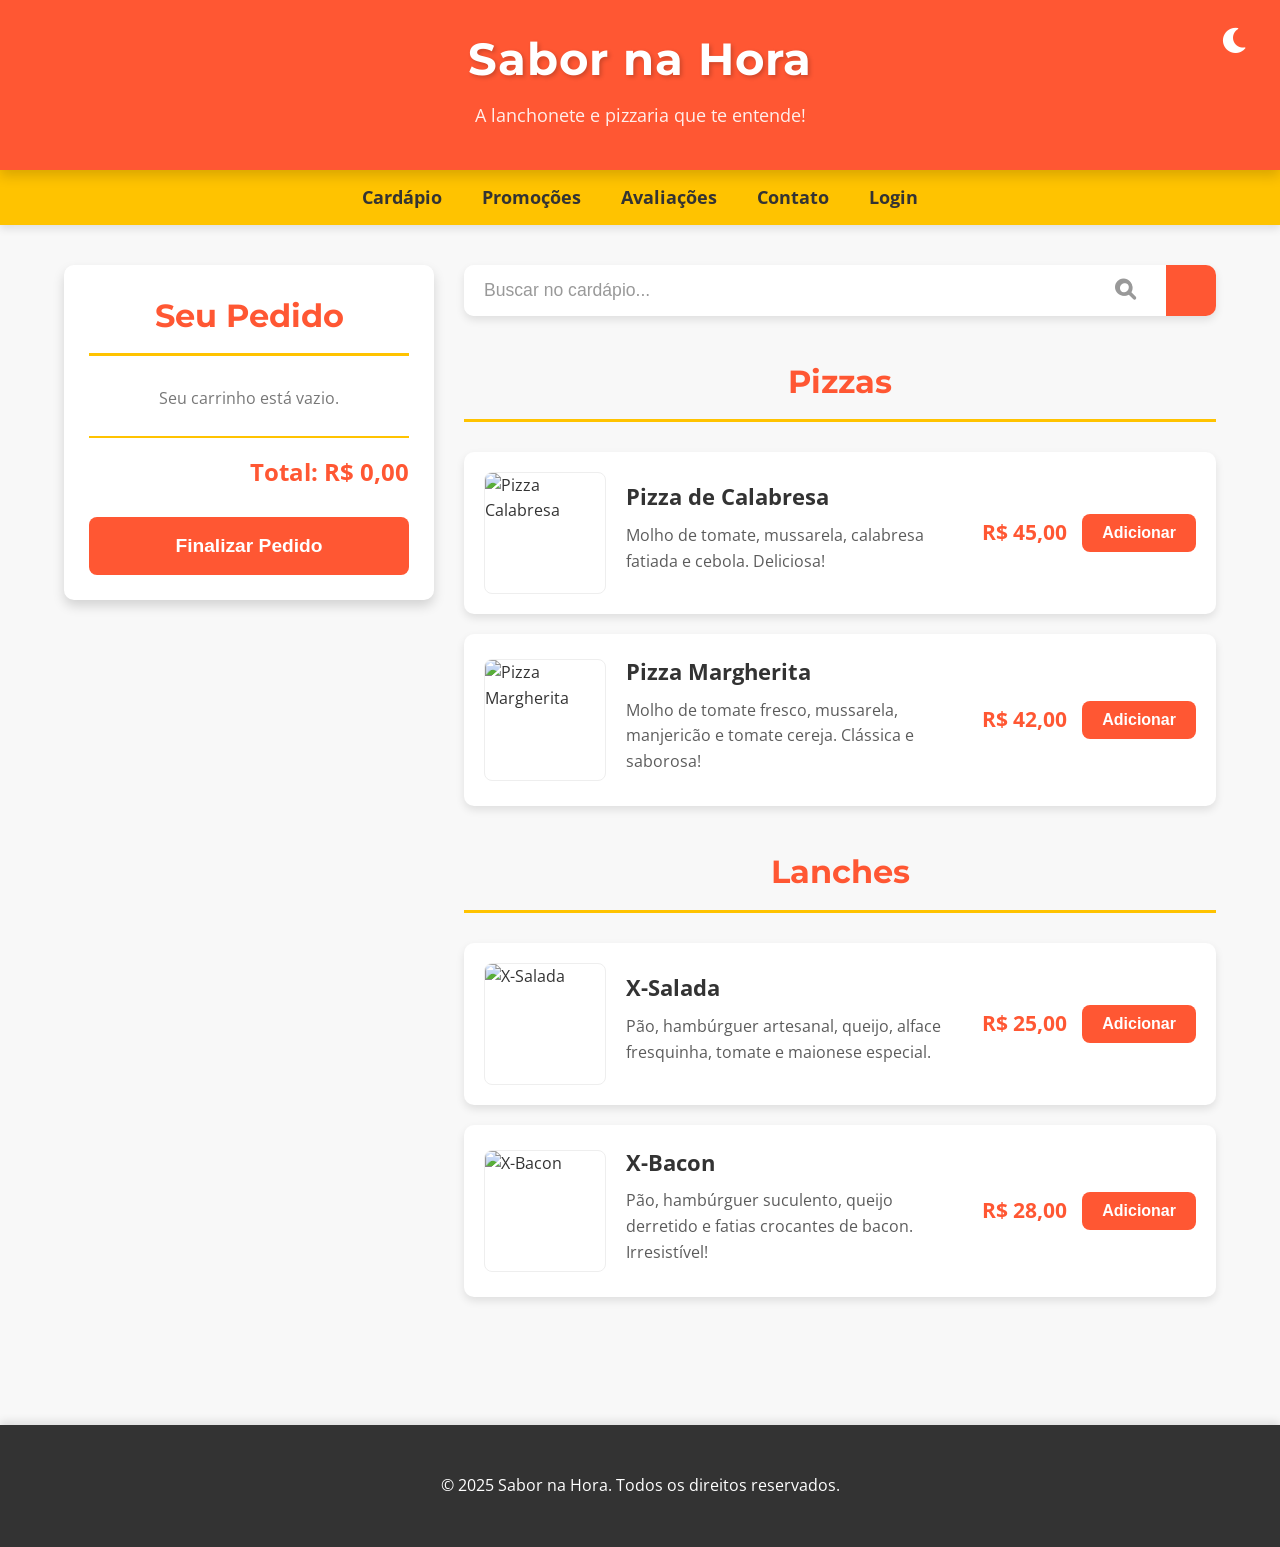
==== commit 045df11c: "Update index.html" ====
--- a/index.html
+++ b/index.html
@@ -6,11 +6,15 @@
     <title>Sabor na Hora - Seu Pedido Online!</title>
     <link rel="stylesheet" href="style.css">
     <link href="https://fonts.googleapis.com/css2?family=Montserrat:wght@400;700&family=Open+Sans:wght@400;600&display=swap" rel="stylesheet">
-    <link rel="stylesheet" href="https://cdnjs.cloudflare.com/ajax/libs/font-awesome/6.0.0-beta3/css/all.min.css"> </head>
+    <link rel="stylesheet" href="https://cdnjs.cloudflare.com/ajax/libs/font-awesome/6.0.0-beta3/css/all.min.css">
+</head>
 <body>
     <header>
         <h1>Sabor na Hora</h1>
         <p>A lanchonete e pizzaria que te entende!</p>
+        <button id="theme-toggle" class="theme-toggle-btn" aria-label="Alternar tema escuro/claro">
+            <i class="fas fa-moon"></i>
+        </button>
     </header>
 
     <nav>
@@ -28,7 +32,7 @@
             <h2>Seu Pedido</h2>
             <div id="cart-items">
                 <p style="text-align: center; color: #777;">Seu carrinho está vazio.</p>
-                </div>
+            </div>
             <div class="cart-total">
                 Total: R$ 0,00
             </div>
@@ -37,12 +41,14 @@
 
         <main class="main-content">
             <div class="search-bar">
-                <input type="text" placeholder="Buscar no cardápio...">
-                <i class="fas fa-search"></i> <button><i class="fas fa-search"></i></button> </div>
+                <input type="text" placeholder="Buscar no cardápio..." id="searchInput">
+                <i class="fas fa-search"></i>
+                <button id="searchButton"><i class="fas fa-search"></i></button>
+            </div>
 
             <section id="cardapio" class="category">
                 <h2>Pizzas</h2>
-                <div class="menu-item">
+                <div class="menu-item" data-category="pizza">
                     <img src="https://via.placeholder.com/150/FF5733/FFFFFF?text=Pizza" alt="Pizza Calabresa">
                     <div class="item-details">
                         <h3>Pizza de Calabresa</h3>
@@ -51,7 +57,7 @@
                     <div class="item-price">R$ 45,00</div>
                     <button class="add-to-cart-btn" data-item-name="Pizza Calabresa" data-item-price="45.00">Adicionar</button>
                 </div>
-                <div class="menu-item">
+                <div class="menu-item" data-category="pizza">
                     <img src="https://via.placeholder.com/150/FFC300/333333?text=Pizza" alt="Pizza Margherita">
                     <div class="item-details">
                         <h3>Pizza Margherita</h3>
@@ -64,7 +70,7 @@
 
             <section class="category">
                 <h2>Lanches</h2>
-                <div class="menu-item">
+                <div class="menu-item" data-category="lanche">
                     <img src="https://via.placeholder.com/150/FF5733/FFFFFF?text=Lanche" alt="X-Salada">
                     <div class="item-details">
                         <h3>X-Salada</h3>
@@ -73,7 +79,7 @@
                     <div class="item-price">R$ 25,00</div>
                     <button class="add-to-cart-btn" data-item-name="X-Salada" data-item-price="25.00">Adicionar</button>
                 </div>
-                <div class="menu-item">
+                <div class="menu-item" data-category="lanche">
                     <img src="https://via.placeholder.com/150/FFC300/333333?text=Lanche" alt="X-Bacon">
                     <div class="item-details">
                         <h3>X-Bacon</h3>
@@ -91,8 +97,37 @@
     </footer>
 
     <script>
+        // Lógica JavaScript para o tema escuro
+        const themeToggleBtn = document.getElementById('theme-toggle');
+        const body = document.body;
+        const themeIcon = themeToggleBtn.querySelector('i');
+
+        // Carregar tema salvo ou usar o padrão
+        const savedTheme = localStorage.getItem('theme');
+        if (savedTheme) {
+            body.classList.add(savedTheme);
+            if (savedTheme === 'dark-theme') {
+                themeIcon.classList.remove('fa-moon');
+                themeIcon.classList.add('fa-sun');
+            }
+        }
+
+        themeToggleBtn.addEventListener('click', () => {
+            body.classList.toggle('dark-theme');
+            if (body.classList.contains('dark-theme')) {
+                localStorage.setItem('theme', 'dark-theme');
+                themeIcon.classList.remove('fa-moon');
+                themeIcon.classList.add('fa-sun');
+            } else {
+                localStorage.setItem('theme', '');
+                themeIcon.classList.remove('fa-sun');
+                themeIcon.classList.add('fa-moon');
+            }
+        });
+
+
         // Lógica JavaScript SIMULADA para interatividade
-        let cart = []; // Começa com o carrinho vazio
+        let cart = [];
 
         function updateCartDisplay() {
             const cartItemsContainer = document.getElementById('cart-items');
@@ -143,9 +178,22 @@
             }
         });
 
-        document.querySelector('.search-bar button').addEventListener('click', () => {
-            const searchTerm = document.querySelector('.search-bar input[type="text"]').value;
-            alert(`Pesquisando por: "${searchTerm}" (Em um sistema real, isso filtraria o cardápio)`);
+        // Lógica de pesquisa simulada
+        document.getElementById('searchButton').addEventListener('click', () => {
+            const searchTerm = document.getElementById('searchInput').value.toLowerCase();
+            const menuItems = document.querySelectorAll('.menu-item');
+            
+            menuItems.forEach(item => {
+                const itemName = item.querySelector('h3').textContent.toLowerCase();
+                const itemDescription = item.querySelector('p').textContent.toLowerCase();
+
+                if (itemName.includes(searchTerm) || itemDescription.includes(searchTerm)) {
+                    item.style.display = 'flex'; // Mostra o item
+                } else {
+                    item.style.display = 'none'; // Esconde o item
+                }
+            });
+            alert(`Resultados filtrados para: "${searchTerm}"`);
         });
 
         // Inicializa o display do carrinho ao carregar a página
--- a/style.css
+++ b/style.css
@@ -1,14 +1,46 @@
 /* Variáveis de cores e sombras */
 :root {
+    /* Cores do Tema Claro (Padrão) */
     --cor-principal: #FF5733; /* Laranja avermelhado, vibrante */
     --cor-secundaria: #FFC300; /* Amarelo quente */
     --cor-fundo: #F8F8F8; /* Cinza claro, quase branco */
     --cor-texto: #333; /* Cinza escuro para texto */
     --cor-card-fundo: #FFF; /* Branco para cards */
+    --cor-borda-card: #eee;
+    --cor-link-hover: #e04a2c;
+    --cor-input-borda: #ddd;
+    --cor-input-focus-shadow: rgba(255, 87, 51, 0.2);
+    --cor-placeholder: #999;
+    --cor-separador: #ddd;
+    --cor-estrelas-vazias: #ccc;
+    --cor-comentario-borda: var(--cor-secundaria);
+    --cor-comentario-texto: #555;
     --sombra-leve: 0 4px 8px rgba(0,0,0,0.1);
     --sombra-media: 0 6px 12px rgba(0,0,0,0.15);
     --sombra-forte: 0 10px 20px rgba(0,0,0,0.2);
 }
+
+/* Tema Escuro */
+body.dark-theme {
+    --cor-principal: #FF8C00; /* Laranja mais vibrante no escuro */
+    --cor-secundaria: #FFD700; /* Amarelo ouro */
+    --cor-fundo: #1a1a1a; /* Cinza escuro quase preto */
+    --cor-texto: #f0f0f0; /* Branco suave para texto */
+    --cor-card-fundo: #2a2a2a; /* Cinza mais escuro para cards */
+    --cor-borda-card: #444;
+    --cor-link-hover: #ffa040;
+    --cor-input-borda: #555;
+    --cor-input-focus-shadow: rgba(255, 140, 0, 0.3);
+    --cor-placeholder: #bbb;
+    --cor-separador: #555;
+    --cor-estrelas-vazias: #666;
+    --cor-comentario-borda: var(--cor-secundaria);
+    --cor-comentario-texto: #ccc;
+    --sombra-leve: 0 4px 8px rgba(0,0,0,0.3);
+    --sombra-media: 0 6px 12px rgba(0,0,0,0.4);
+    --sombra-forte: 0 10px 20px rgba(0,0,0,0.5);
+}
+
 
 /* Estilos globais do corpo */
 body {
@@ -21,6 +53,7 @@
     display: flex;
     flex-direction: column;
     min-height: 100vh; /* Garante que o footer fique no final */
+    transition: background-color 0.5s ease, color 0.5s ease; /* Transição suave do tema */
 }
 
 /* Cabeçalho */
@@ -30,6 +63,7 @@
     padding: 1.5rem 0;
     text-align: center;
     box-shadow: var(--sombra-media);
+    position: relative; /* Para o botão de tema */
 }
 
 header h1 {
@@ -45,6 +79,27 @@
     font-size: 1.1rem;
     opacity: 0.9;
 }
+
+/* Botão de Tema */
+.theme-toggle-btn {
+    position: absolute;
+    top: 15px;
+    right: 20px;
+    background: none;
+    border: none;
+    color: white;
+    font-size: 1.8rem;
+    cursor: pointer;
+    transition: transform 0.2s ease, color 0.3s ease;
+    padding: 10px;
+    border-radius: 50%;
+}
+
+.theme-toggle-btn:hover {
+    transform: scale(1.1);
+    color: var(--cor-secundaria); /* Mudar a cor ao passar o mouse */
+}
+
 
 /* Navegação */
 nav {
@@ -77,8 +132,8 @@
 }
 
 nav ul li a:hover {
-    color: var(--cor-principal);
-    border-bottom: 2px solid var(--cor-principal);
+    color: var(--cor-link-hover);
+    border-bottom: 2px solid var(--cor-link-hover);
 }
 
 /* Container principal (para cardápio e carrinho) */
@@ -105,6 +160,7 @@
     align-self: flex-start;
     order: -1; /* Coloca a sidebar à esquerda em layouts flexíveis */
     animation: fadeIn 0.8s ease-out; /* Adiciona uma pequena animação */
+    transition: background-color 0.5s ease, box-shadow 0.5s ease;
 }
 
 /* Conteúdo Principal (Cardápio) */
@@ -127,8 +183,9 @@
     padding-bottom: 12px;
     margin-top: 0;
     font-size: 2rem;
-    text-align: center; /* Centraliza títulos */
+    text-align: center;
     margin-bottom: 30px;
+    transition: color 0.5s ease;
 }
 
 /* Categorias do cardápio */
@@ -146,7 +203,7 @@
     box-shadow: var(--sombra-leve);
     align-items: center;
     gap: 20px;
-    transition: transform 0.2s ease, box-shadow 0.2s ease;
+    transition: transform 0.2s ease, box-shadow 0.2s ease, background-color 0.5s ease;
 }
 
 .menu-item:hover {
@@ -159,8 +216,8 @@
     height: 120px;
     object-fit: cover;
     border-radius: 8px;
-    border: 1px solid #eee;
-    flex-shrink: 0; /* Impede a imagem de encolher */
+    border: 1px solid var(--cor-borda-card);
+    flex-shrink: 0;
 }
 
 .item-details {
@@ -171,12 +228,15 @@
     margin: 0 0 8px 0;
     color: var(--cor-texto);
     font-size: 1.4rem;
+    transition: color 0.5s ease;
 }
 
 .item-details p {
     margin: 0 0 12px 0;
     font-size: 1em;
-    color: #666;
+    color: var(--cor-texto); /* Usa a cor do texto para melhor contraste no tema escuro */
+    opacity: 0.8;
+    transition: color 0.5s ease;
 }
 
 .item-price {
@@ -186,6 +246,7 @@
     text-align: right;
     white-space: nowrap;
     min-width: 80px;
+    transition: color 0.5s ease;
 }
 
 /* Botões de ação */
@@ -202,7 +263,7 @@
 }
 
 .add-to-cart-btn:hover, .checkout-btn:hover, .submit-review-btn:hover {
-    background-color: #e04a2c;
+    background-color: var(--cor-link-hover);
     transform: translateY(-2px);
 }
 
@@ -220,8 +281,9 @@
     align-items: center;
     margin-bottom: 12px;
     padding-bottom: 12px;
-    border-bottom: 1px dashed #ddd;
+    border-bottom: 1px dashed var(--cor-separador);
     font-size: 1.05em;
+    transition: border-color 0.5s ease;
 }
 
 .cart-item:last-child {
@@ -236,36 +298,50 @@
     color: var(--cor-principal);
     padding-top: 15px;
     border-top: 2px solid var(--cor-secundaria);
+    transition: color 0.5s ease, border-color 0.5s ease;
 }
 
 /* Barra de Pesquisa MELHORADA */
 .search-bar {
     margin-bottom: 40px;
     display: flex;
-    position: relative; /* Para posicionar o ícone */
+    position: relative;
     box-shadow: var(--sombra-leve);
     border-radius: 10px;
-    overflow: hidden; /* Garante que a sombra fique dentro do limite */
+    overflow: hidden;
+    transition: box-shadow 0.5s ease;
 }
 
 .search-bar input[type="text"] {
     flex-grow: 1;
-    padding: 15px 50px 15px 20px; /* Padding para o ícone */
-    border: none; /* Remove borda padrão */
+    padding: 15px 50px 15px 20px;
+    border: none;
     font-size: 1.1em;
     background-color: var(--cor-card-fundo);
     color: var(--cor-texto);
+    transition: background-color 0.5s ease, color 0.5s ease;
 }
 
 .search-bar input[type="text"]::placeholder {
-    color: #999;
+    color: var(--cor-placeholder);
+    transition: color 0.5s ease;
 }
 
 .search-bar input[type="text"]:focus {
     outline: none;
-    box-shadow: inset 0 0 0 2px var(--cor-principal); /* Borda interna no foco */
-}
-
+    box-shadow: inset 0 0 0 2px var(--cor-principal);
+}
+
+.search-bar .fa-search {
+    position: absolute;
+    right: 80px;
+    top: 50%;
+    transform: translateY(-50%);
+    color: var(--cor-placeholder);
+    font-size: 1.2em;
+    pointer-events: none;
+    transition: color 0.5s ease;
+}
 .search-bar button {
     background-color: var(--cor-principal);
     color: white;
@@ -279,28 +355,6 @@
     align-items: center;
     justify-content: center;
 }
-
-.search-bar button:hover {
-    background-color: #e04a2c;
-}
-
-/* Ícone de pesquisa dentro do input (opcional, mas legal!) */
-.search-bar .fa-search {
-    position: absolute;
-    right: 80px; /* Ajusta conforme o padding do botão */
-    top: 50%;
-    transform: translateY(-50%);
-    color: #999;
-    font-size: 1.2em;
-    pointer-events: none; /* Garante que o clique passe para o input */
-}
-.search-bar button .fa-search { /* Ícone dentro do botão, se preferir */
-    position: static;
-    transform: none;
-    margin-right: 8px;
-    color: white;
-}
-
 
 /* Estilos para a página de Avaliações MELHORADOS */
 .reviews-section {
@@ -312,13 +366,15 @@
     border-radius: 10px;
     box-shadow: var(--sombra-media);
     flex-grow: 1;
+    transition: background-color 0.5s ease, box-shadow 0.5s ease;
 }
 
 .review-form {
     margin-bottom: 50px;
     padding-bottom: 40px;
-    border-bottom: 1px solid #eee;
-    text-align: center; /* Centraliza o formulário */
+    border-bottom: 1px solid var(--cor-separador);
+    text-align: center;
+    transition: border-color 0.5s ease;
 }
 
 .review-form label {
@@ -327,23 +383,26 @@
     font-weight: bold;
     color: var(--cor-texto);
     font-size: 1.1em;
+    transition: color 0.5s ease;
 }
 
 .review-form input[type="text"],
 .review-form textarea {
-    width: calc(100% - 40px); /* Ajusta o padding e borda */
+    width: calc(100% - 40px);
     padding: 15px;
     margin-bottom: 20px;
-    border: 1px solid #ddd;
+    border: 1px solid var(--cor-input-borda);
     border-radius: 10px;
     font-size: 1.1em;
-    transition: border-color 0.3s ease, box-shadow 0.3s ease;
+    background-color: var(--cor-card-fundo);
+    color: var(--cor-texto);
+    transition: border-color 0.3s ease, box-shadow 0.3s ease, background-color 0.5s ease, color 0.5s ease;
 }
 
 .review-form input[type="text"]:focus,
 .review-form textarea:focus {
     border-color: var(--cor-principal);
-    box-shadow: 0 0 0 3px rgba(255, 87, 51, 0.2);
+    box-shadow: 0 0 0 3px var(--cor-input-focus-shadow);
     outline: none;
 }
 
@@ -354,22 +413,24 @@
 
 .rating-stars {
     margin-bottom: 20px;
-    display: inline-block; /* Para centralizar as estrelas */
+    display: inline-block;
+    direction: rtl; /* Para as estrelas aparecerem da direita para a esquerda */
 }
 
 .rating-stars label {
     display: inline-block;
     cursor: pointer;
-    font-size: 2.2em; /* Estrelas maiores */
-    color: #ccc; /* Estrela vazia */
+    font-size: 2.2em;
+    color: var(--cor-estrelas-vazias);
     margin: 0 3px;
     transition: color 0.2s ease;
+    direction: ltr; /* Volta a direção para o ícone */
 }
 
 .rating-stars label:hover,
 .rating-stars label:hover ~ label,
 .rating-stars input[type="radio"]:checked ~ label {
-    color: var(--cor-principal); /* Estrela preenchida */
+    color: var(--cor-principal);
 }
 
 /* Esconder os radios padrão */
@@ -380,19 +441,24 @@
 .submit-review-btn {
     padding: 15px 30px;
     font-size: 1.2em;
-    border-radius: 50px; /* Botão mais arredondado */
+    border-radius: 50px;
     box-shadow: var(--sombra-leve);
 }
 
 
 .review-item {
-    background-color: #fcfcfc;
-    border: 1px solid #eee;
+    background-color: #fcfcfc; /* Manter um pouco diferente para o item */
+    border: 1px solid var(--cor-borda-card);
     border-radius: 10px;
     padding: 25px;
     margin-bottom: 25px;
     box-shadow: 0 2px 8px rgba(0,0,0,0.08);
     animation: fadeIn 0.8s ease-out;
+    transition: background-color 0.5s ease, box-shadow 0.5s ease, border-color 0.5s ease;
+}
+
+body.dark-theme .review-item { /* Estilo específico para item de avaliação no tema escuro */
+    background-color: #333;
 }
 
 .review-header {
@@ -406,12 +472,15 @@
     font-weight: bold;
     color: var(--cor-principal);
     font-size: 1.2em;
-    text-transform: capitalize; /* Primeira letra maiúscula */
+    text-transform: capitalize;
+    transition: color 0.5s ease;
 }
 
 .review-date {
     font-size: 0.95em;
-    color: #888;
+    color: var(--cor-texto); /* Usar cor de texto para melhor contraste */
+    opacity: 0.7;
+    transition: color 0.5s ease;
 }
 
 .review-rating {
@@ -420,15 +489,17 @@
 .review-rating .star {
     color: var(--cor-principal);
     font-size: 1.4em;
+    transition: color 0.5s ease;
 }
 
 .review-comment {
     margin-top: 15px;
-    color: #555;
+    color: var(--cor-comentario-texto);
     line-height: 1.7;
-    border-left: 3px solid var(--cor-secundaria);
+    border-left: 3px solid var(--cor-comentario-borda);
     padding-left: 15px;
     font-style: italic;
+    transition: color 0.5s ease, border-color 0.5s ease;
 }
 
 /* Rodapé */
@@ -439,6 +510,7 @@
     padding: 2rem 0;
     margin-top: 3rem;
     box-shadow: 0 -4px 8px rgba(0,0,0,0.1);
+    transition: background-color 0.5s ease;
 }
 
 /* Responsividade Aprimorada */
@@ -452,9 +524,9 @@
         min-width: 100%;
     }
     .sidebar {
-        position: static; /* Desativa sticky em telas menores */
+        position: static;
         margin-top: 0;
-        order: -1; /* Coloca a barra lateral antes do conteúdo principal em mobile */
+        order: -1;
     }
     header h1 {
         font-size: 2.2rem;
@@ -471,14 +543,14 @@
         display: block;
     }
     .menu-item {
-        flex-direction: column; /* Coloca imagem e detalhes em coluna */
+        flex-direction: column;
         text-align: center;
     }
     .menu-item img {
         margin-bottom: 15px;
     }
     .item-details {
-        text-align: center; /* Centraliza o texto do item */
+        text-align: center;
     }
     .item-price {
         width: 100%;
@@ -493,10 +565,10 @@
         flex-direction: column;
     }
     .search-bar input[type="text"] {
-        padding-right: 20px; /* Remove padding extra para o ícone */
+        padding-right: 20px;
     }
     .search-bar .fa-search {
-        right: 20px; /* Ajusta ícone para o canto direito */
+        right: 20px;
     }
     .search-bar button {
         width: 100%;
@@ -509,6 +581,11 @@
     .review-form textarea {
         width: calc(100% - 30px);
     }
+    .theme-toggle-btn {
+        top: 10px;
+        right: 10px;
+        font-size: 1.5rem;
+    }
 }
 
 @media (max-width: 600px) {
@@ -544,6 +621,6 @@
         width: calc(100% - 20px);
     }
     .rating-stars label {
-        font-size: 1.8em; /* Estrelas menores em telas muito pequenas */
-    }
-}
+        font-size: 1.8em;
+    }
+}
